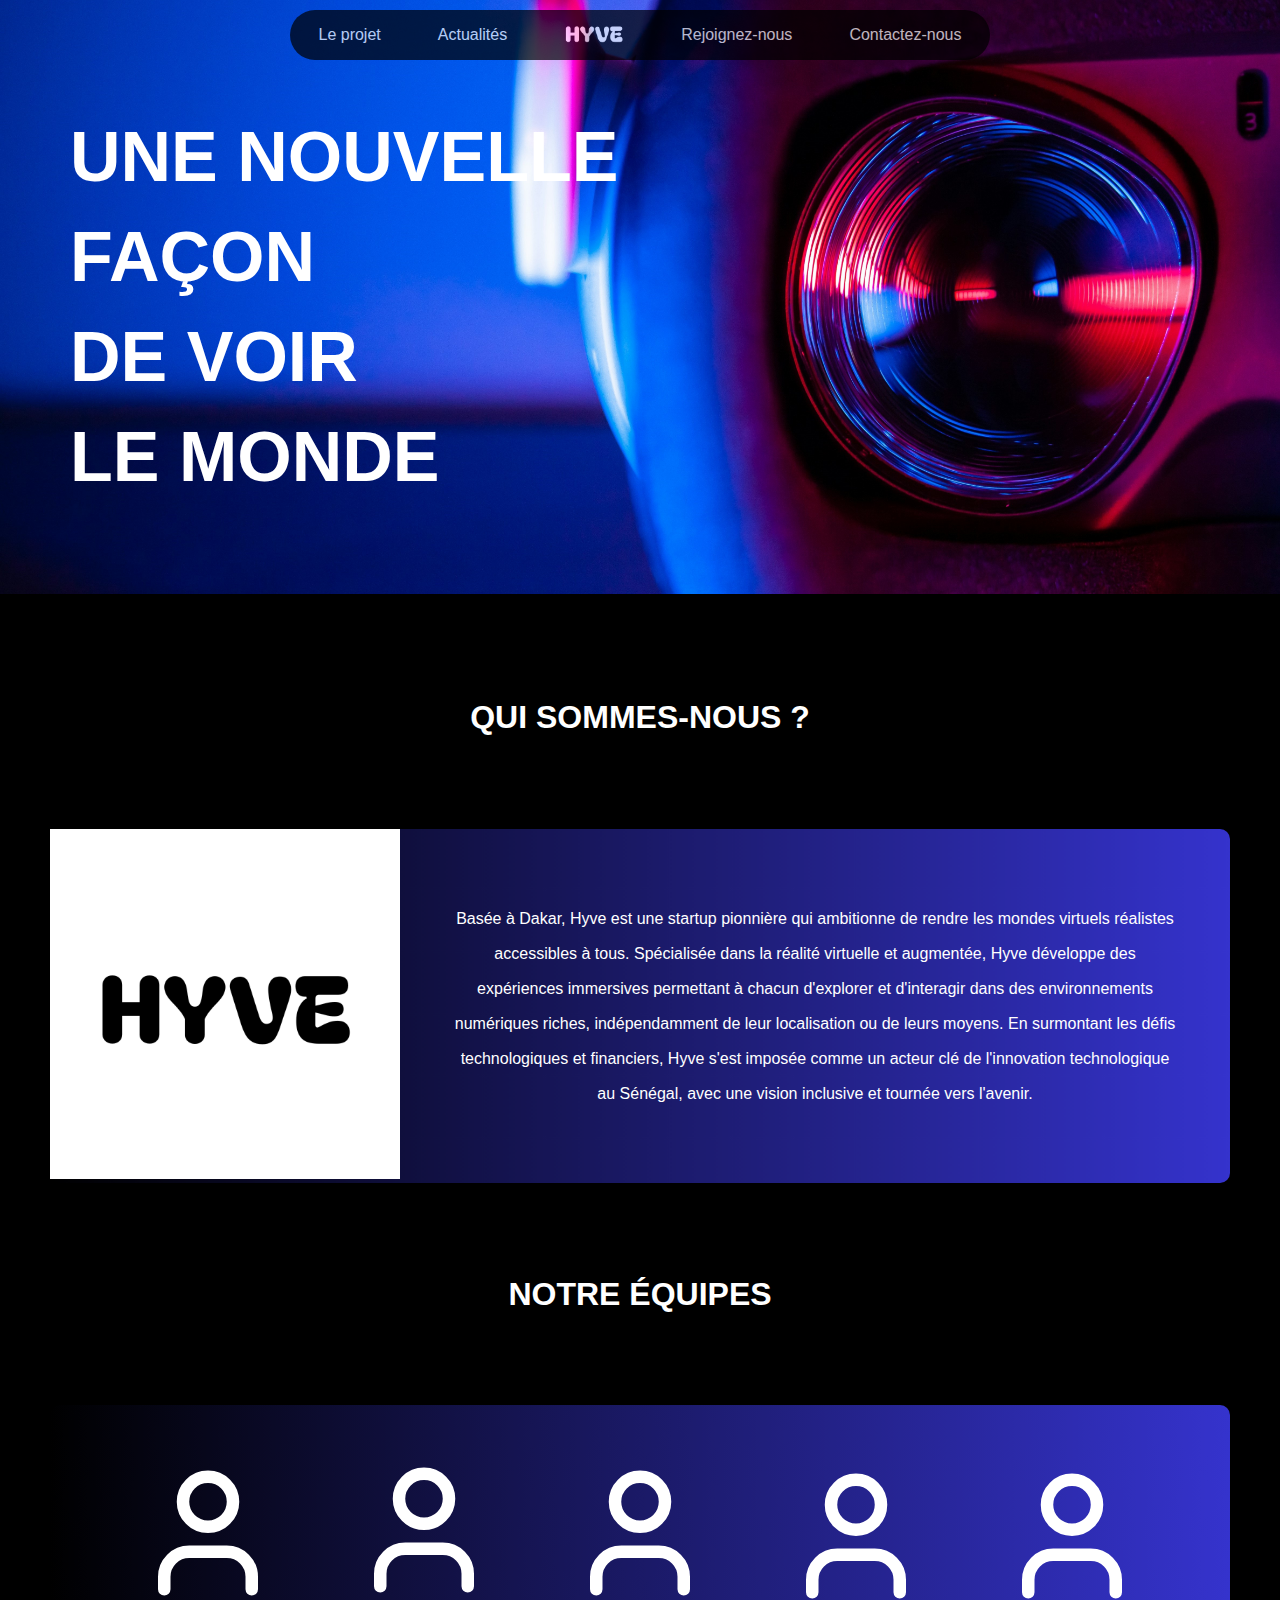
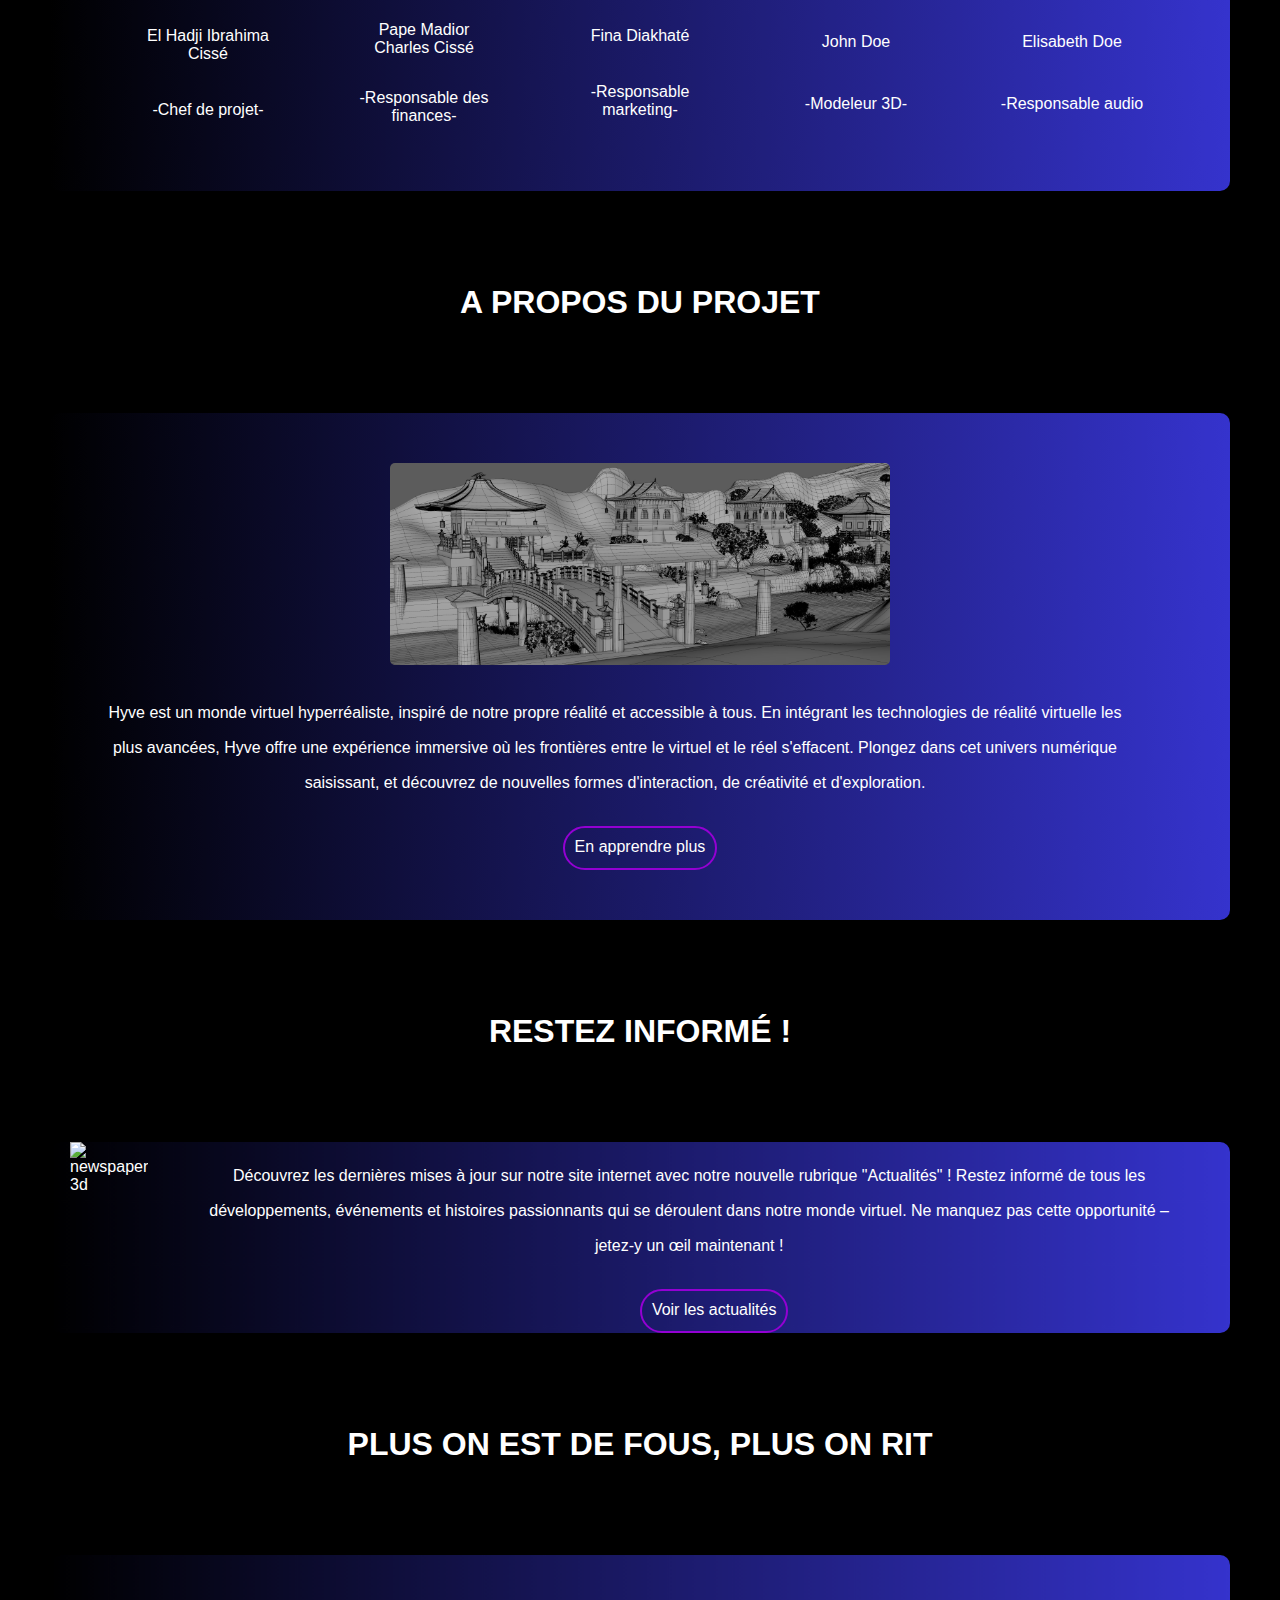
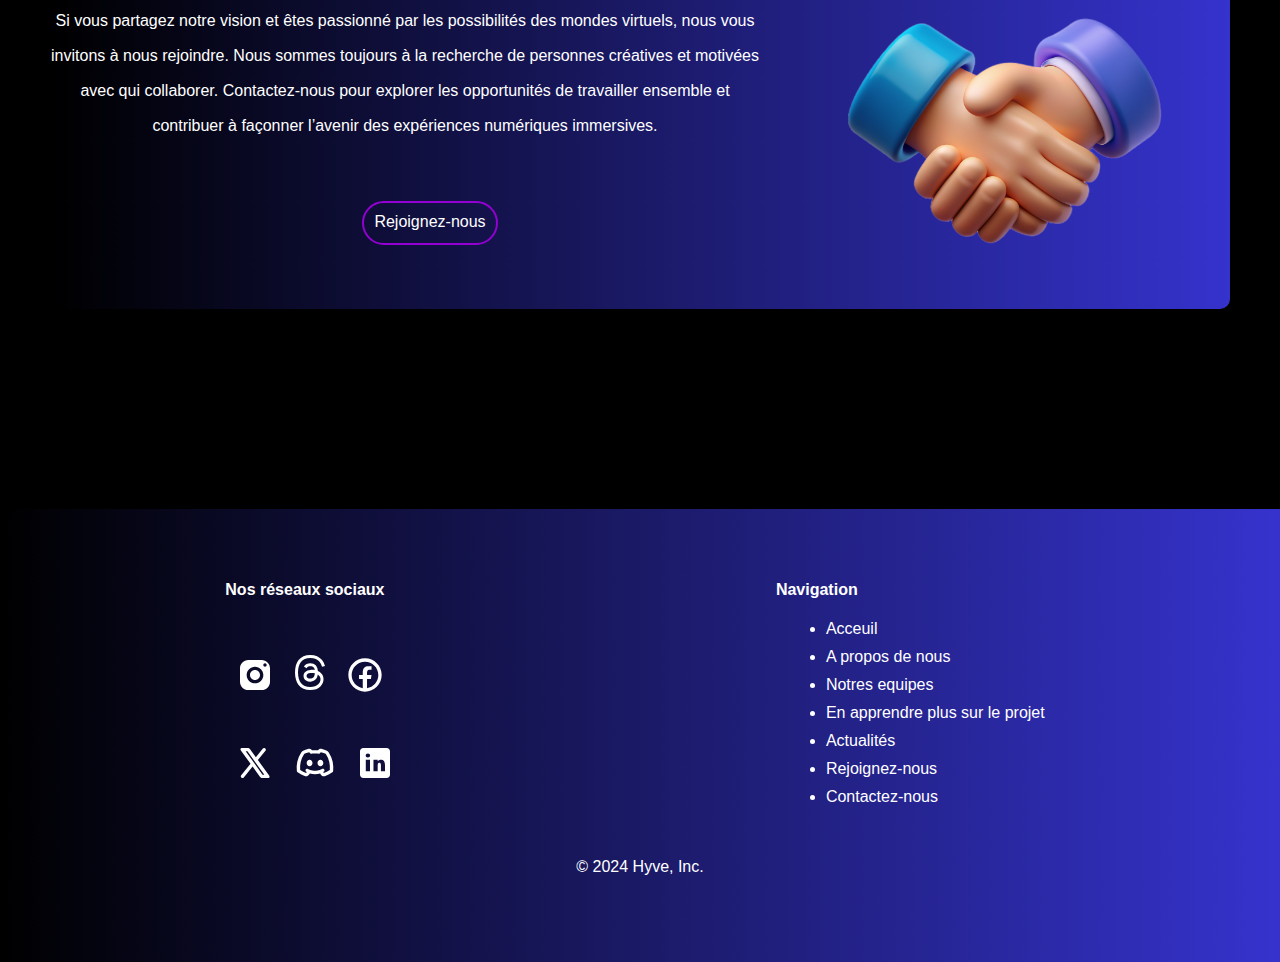
==== index.html @ 9f9e11d1 "first commit" ====
<!DOCTYPE html>
<html lang="en">
<head>
     <meta charset="UTF-8">
     <meta name="viewport" content="width=device-width, initial-scale=1.0">
     <title>Hyve</title>
     <link rel="stylesheet" href="index-style.css">
</head>
<body>
     <header>
          <div class="navbar-container">
               <nav class="navbar">
                    <a href="Projet.html">Le projet</a>
                    <a href="actualité.html">Actualités</a>
                    <img class="hyve-logo" src="img/HYVE-W.png" alt="hyve-logo">
                    <a href="join.html">Rejoignez-nous</a>
                    <a href="contact.html">Contactez-nous</a>
               </nav>
          </div>
          <div class="quote">
               <h1>UNE NOUVELLE<br>FAÇON<br>DE VOIR<br>LE MONDE</h1>
          </div>
     </header>
     <main>
          <div id="id1" class="big-title">
               <h4>QUI SOMMES-NOUS ?</h4>
          </div>
          <div class="first-article-container">
               <div>
                    <img class="article-image" src="img/HYVE-wb.png" alt="hyve-logo">
               </div>
               <div class="paragraph-container">
                    <p class="article-paragraph">
                         Basée à Dakar, Hyve est une startup pionnière qui ambitionne de rendre les mondes virtuels réalistes accessibles à tous. Spécialisée dans la réalité virtuelle et augmentée, Hyve développe des expériences immersives permettant à chacun d'explorer et d'interagir dans des environnements numériques riches, indépendamment de leur localisation ou de leurs moyens. En surmontant les défis technologiques et financiers, Hyve s'est imposée comme un acteur clé de l'innovation technologique au Sénégal, avec une vision inclusive et tournée vers l'avenir.
                    </p>
               </div>
          </div>
          <div id="id2" class="big-title">
               <h4>NOTRE ÉQUIPES</h4>
          </div>
          <div class="second-article-container">
               <div class="profil-container">
                    <img src="img/user (1).svg" alt="profil">
                    <p>El Hadji Ibrahima Cissé</p>
                    <p>-Chef de projet-</p>
               </div>
               <div class="profil-container">
                    <img src="img/user (1).svg" alt="profil">
                    <p>Pape Madior Charles Cissé</p>
                    <p>-Responsable des finances-</p>
               </div>
               <div class="profil-container">
                    <img src="img/user (1).svg" alt="profil">
                    <p>Fina Diakhaté</p>
                    <p>-Responsable marketing-</p>
               </div>
               <div class="profil-container">
                    <img src="img/user (1).svg" alt="profil">
                    <p>John Doe</p>
                    <p>-Modeleur 3D-</p>
               </div>
               <div class="profil-container">
                    <img src="img/user (1).svg" alt="profil">
                    <p>Elisabeth Doe</p>
                    <p>-Responsable audio</p>
               </div>
          </div>
          <div class="big-title">
               <h4>A PROPOS DU PROJET</h4>
          </div>
          <div class="third-article-container">
               <div>
                    <img class="render-image" src="img/cp9c7f59.jpg" alt="illustrations rendering">
               </div>
               <div class="paragraph-container">
                    <p class="article-paragraph">
                         Hyve est un monde virtuel hyperréaliste, inspiré de notre propre réalité et accessible à tous. En intégrant les technologies de réalité virtuelle les plus avancées, Hyve offre une expérience immersive où les frontières entre le virtuel et le réel s'effacent. Plongez dans cet univers numérique saisissant, et découvrez de nouvelles formes d'interaction, de créativité et d'exploration.
                    </p>
               </div>
               <div class="button-container">
                    <a class="button" href="Projet.html">En apprendre plus</a>
               </div>
          </div>
          <div class="big-title">
               <h4>RESTEZ INFORMÉ !</h4>
          </div>
          <div class="first-article-container">
               <div>
                    <img class="fourth-article-image" src="img/vecteezy_stylized-3d-newspaper-illustration-design_10998115.png" alt="newspaper 3d">
               </div>
               <div class="second-container">
                    <div class="paragraph-container">
                         <p class="article-paragraph">
                              Découvrez les dernières mises à jour sur notre site internet avec notre nouvelle rubrique "Actualités" ! Restez informé de tous les développements, événements et histoires passionnants qui se déroulent dans notre monde virtuel. Ne manquez pas cette opportunité – jetez-y un œil maintenant !
                         </p>  
                    </div>
                    <div class="button-container">
                         <a class="button" href="">Voir les actualités</a>
                    </div>
               </div>     
          </div>
          <div class="big-title">
               <h4>PLUS ON EST DE FOUS, PLUS ON RIT</h4>
          </div>
          <div class="first-article-container">
               <div class="second-container">
                    <div class="paragraph-container">
                         <p class="article-paragraph">
                              Si vous partagez notre vision et êtes passionné par les possibilités des mondes virtuels, nous vous invitons à nous rejoindre. Nous sommes toujours à la recherche de personnes créatives et motivées avec qui collaborer. Contactez-nous pour explorer les opportunités de travailler ensemble et contribuer à façonner l’avenir des expériences numériques immersives.
                         </p>  
                    </div>
                    <div class="button-container">
                         <a class="button" href="">Rejoignez-nous</a>
                    </div>
               </div>
               <div>
                    <img class="fourth-article-image" src="img/vecteezy_handshake-people-3d-illustration_45686496.png" alt="greetings 3d">
               </div>
          </div>
     </main>
     <footer class="footer">
          <div class="first-footer-div">
               <div class="social">
                    <h4>Nos réseaux sociaux</h4>
                    <a href=""><img class="social-icon" src="img/icons8-instagram.svg" alt="Instagram"></a>
                    <a href=""><img class="social-icon-threads" src="img/threads-white-icon.svg" alt="Threads"></a>
                    <a href=""><img class="social-icon" src="img/icons8-facebook.svg" alt="Facebook"></a>
                    <a href=""><img class="social-icon" src="img/icons8-twitterx.svg" alt="X"></a>
                    <a href=""><img class="social-icon" src="img/icons8-discord-new.svg" alt="Discord"></a>
                    <a href=""><img class="social-icon" src="img/icons8-linkedin.svg" alt="Linkedin"></a>
               </div>
               <div class="navigation">
                    <h4>Navigation</h4>
                    <ul>
                         <li class="liste">
                              <a class="nav-link" href="index.html">Acceuil</a>
                         </li>
                         <li class="liste">
                              <a class="nav-link" href="#id1">A propos de nous</a>
                         </li>
                         <li class="liste">
                              <a class="nav-link" href="#id2">Notres equipes</a>
                         </li>
                         <li class="liste">
                              <a class="nav-link" href="Projet.html">En apprendre plus sur le projet</a>
                         </li>
                         <li class="liste">
                              <a class="nav-link" href="actualité.html">Actualités</a>
                         </li>
                         <li class="liste">
                              <a class="nav-link" href="join.html">Rejoignez-nous</a>
                         </li>
                         <li class="liste">
                              <a class="nav-link" href="contact.html">Contactez-nous</a>
                         </li>
                    </ul>
               </div>
          </div>
          <div class="second-footer-div">
               <p>© 2024 Hyve, Inc.</p>
          </div>
     </footer>
</body>
</html>
---- index-style.css ----
body{
     margin: 0px;
     box-sizing: 0px;
     background-color: black;
     color: rgb(255, 255, 255);
     font-family: Arial, Helvetica, sans-serif;
     height: 100%;
     width: 100%;
}

header{
     background-image: url(img/vr-headset.jpg);
     background-repeat: no-repeat;
     background-size: 100%;
     margin-bottom: 50px;
}

.navbar-container{
     display: flex;
     padding-top: 10px;
     justify-content: center;
     width: 100%;
     position: sticky;
     top: 0px;
     bottom: 0px;
}

.navbar{
     justify-content: center;
     justify-content: space-around;
     display: flex;
     align-items: center;
     height: 50px;
     border-radius: 50px;
     background-color: #000000;
     opacity: 0.7;
     width: 700px;
}

.navbar a{
     text-decoration: none;
     color: #ffffff;
     padding: 10px;
     border-radius: 50px;
     margin-left: 10px;
     margin-right: 10px;
}

.navbar a:hover{
     background-color: rgb(255, 255, 255);
     color: #000000;
     opacity: 0.4;
}

.hyve-logo{
     width: 80px;
     height: auto;
     margin-left: 10px;
     margin-right: 10px;
}

.quote{
     width: 1000px;
     height: 500px;
     line-height: 100px;
     font-size: 35px;
     margin-left: 70px;
     color: white;
}

.big-title{
     width: 100%;
     display: flex;
     justify-content: center;
     font-weight: bolder;
     font-size: xx-large;
}

.first-article-container{
     margin: 50px;
     border-radius: 10px;
     background-image: url(img/degrade-bleu.png);
     background-size: 100%;
     display: flex;
}


.article-image{
     margin-right: 50px;
     width: 350px;
     height: 350px;
}

.article-paragraph{
     text-align: center;
     line-height: 35px;
     font-size: medium;
     color: #ffffff;
     margin-right: 50px;
}

.paragraph-container{
     display: flex;
     flex-wrap: wrap;
     justify-content: center;
     align-items: center;
}

.second-article-container{
     margin: 50px;
     padding: 50px;
     border-radius: 10px;
     background-image: url(img/degrade-bleu.png);
     background-size: 100%;
     display: flex;
     flex-wrap: wrap;
     justify-content: space-around;
}

.profil-container{
     display: flex;
     justify-content: center;
     flex-wrap: wrap;
     width: 150px;
}

.profil-container img{
     width: 200px;
}

.profil-container p{
     text-align: center;
}

.render-image{
     width: 500px;
     height: auto;
     border-radius: 5px;
     margin-bottom: 10px;
}

.third-article-container{
     margin: 50px;
     padding: 50px;
     border-radius: 10px;
     background-image: url(img/degrade-bleu.png);
     background-size: 100%;
     display: flex;
     justify-content: center;
     flex-wrap: wrap;
}

.button{
    padding: 10px;
    border-radius: 50px;
    border: solid;
    border-width: 2px;
    border-color: darkviolet;
    color: white;
    text-decoration: none; 
    height: 20px;
}

.button:hover{
     background-color: #000000;
     opacity: 0.7;
}

.button-container{
     margin-top: 10px;
     width: 100%;
     display: flex;
     justify-content: center;
}

.fourth-article-image{
     margin-right: 50px;
     width: 350px;
     height: 350px;
     margin-left: 20px;  
}

.second-container{
     display: flex;
     flex-wrap: wrap;
}

.footer{
     background-image: url(img/degrade-bleu.png);
     background-size: 100%;
     margin-top: 200px;
     padding: 50px; 
}

.first-footer-div{
     display: flex;
     justify-content: center;
     justify-content: space-around;
}

.second-footer-div{
     display: flex;
     justify-content: center;
     margin: 20px;
}

.social{
     width: 200px;
     display: flex;
     flex-wrap: wrap;
}

.social-icon{
     width: 40px;
     margin: 10px;
}

.social-icon-threads{
     width: 30px;
     margin: 10px;
}

.nav-link{
     text-decoration: none;
     color: white;
}

.nav-link:hover{
     color: gray;
}

.liste{
     margin: 10px;
}

@keyframes apparition {
     0% {
         opacity: 0;
         transform: translateY(100%);
     }
     100% {
         opacity: 1;
         transform: translateY(0);
     }
 }
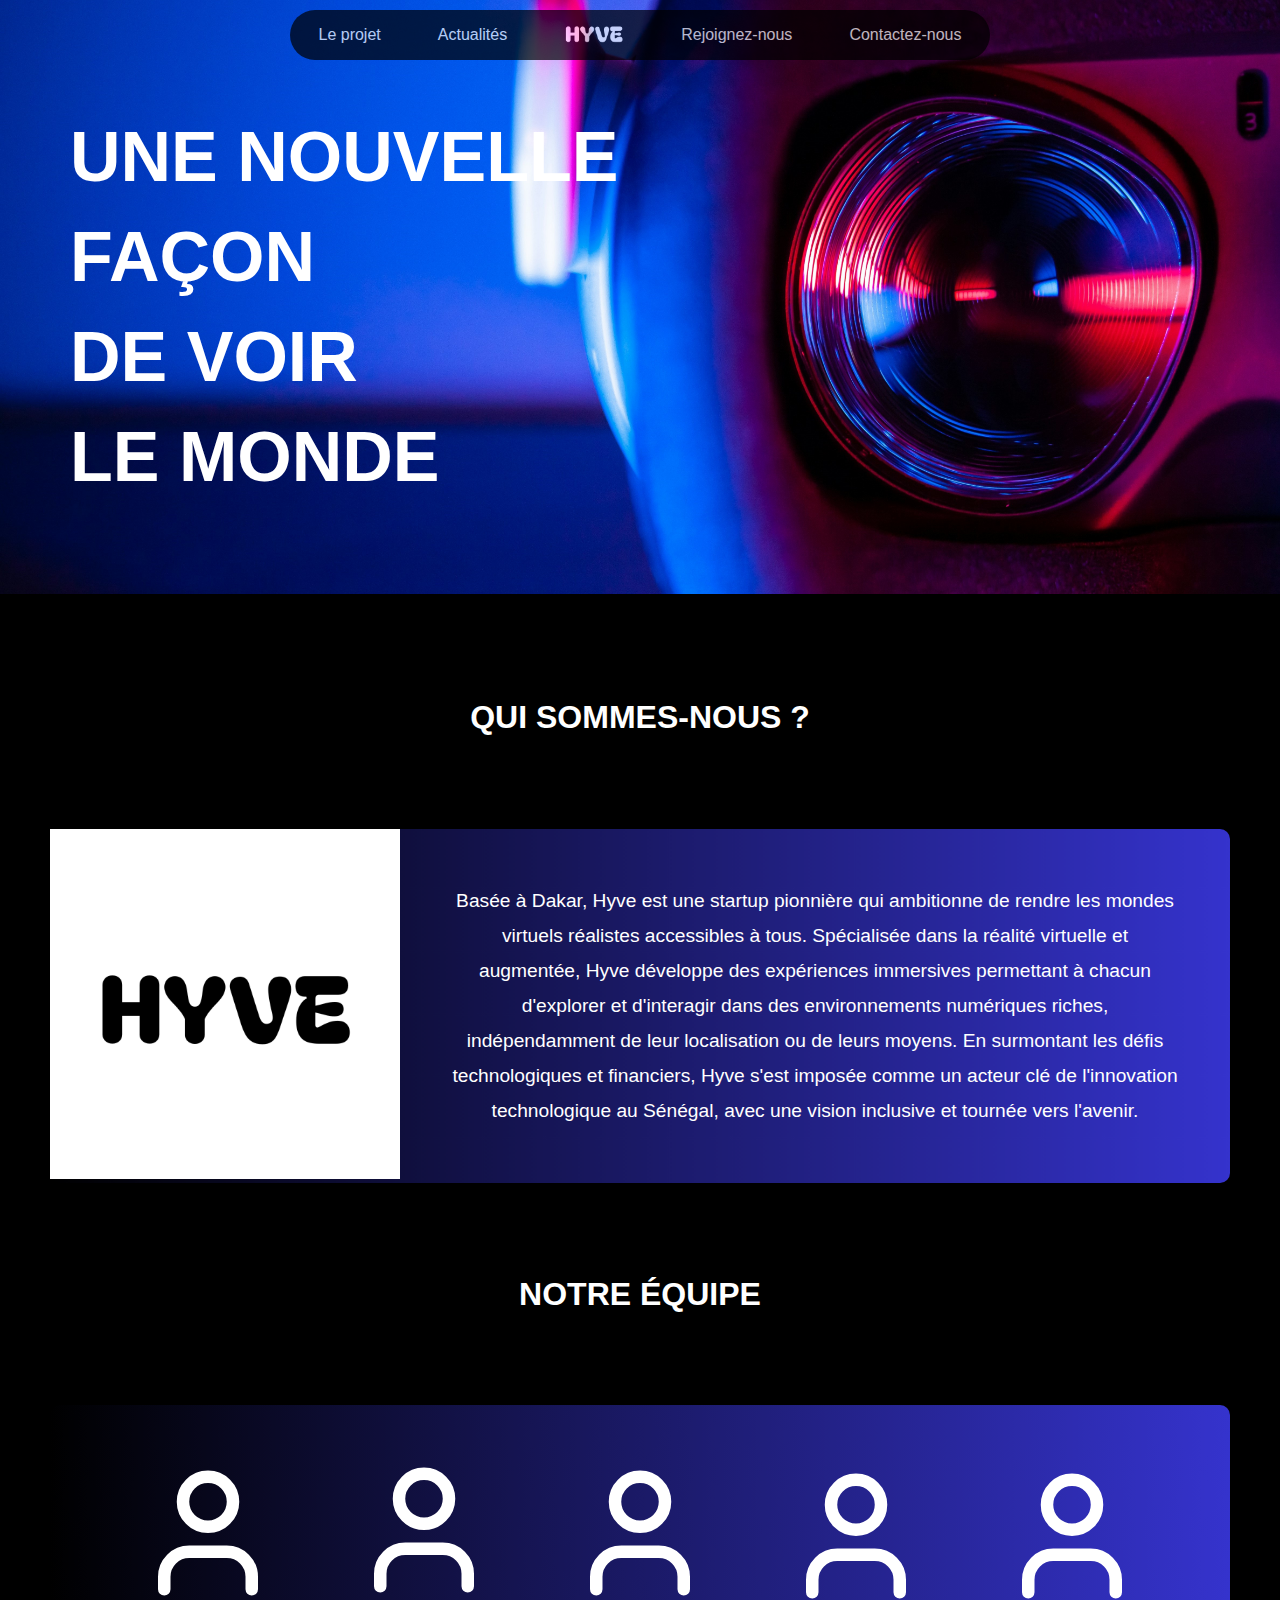
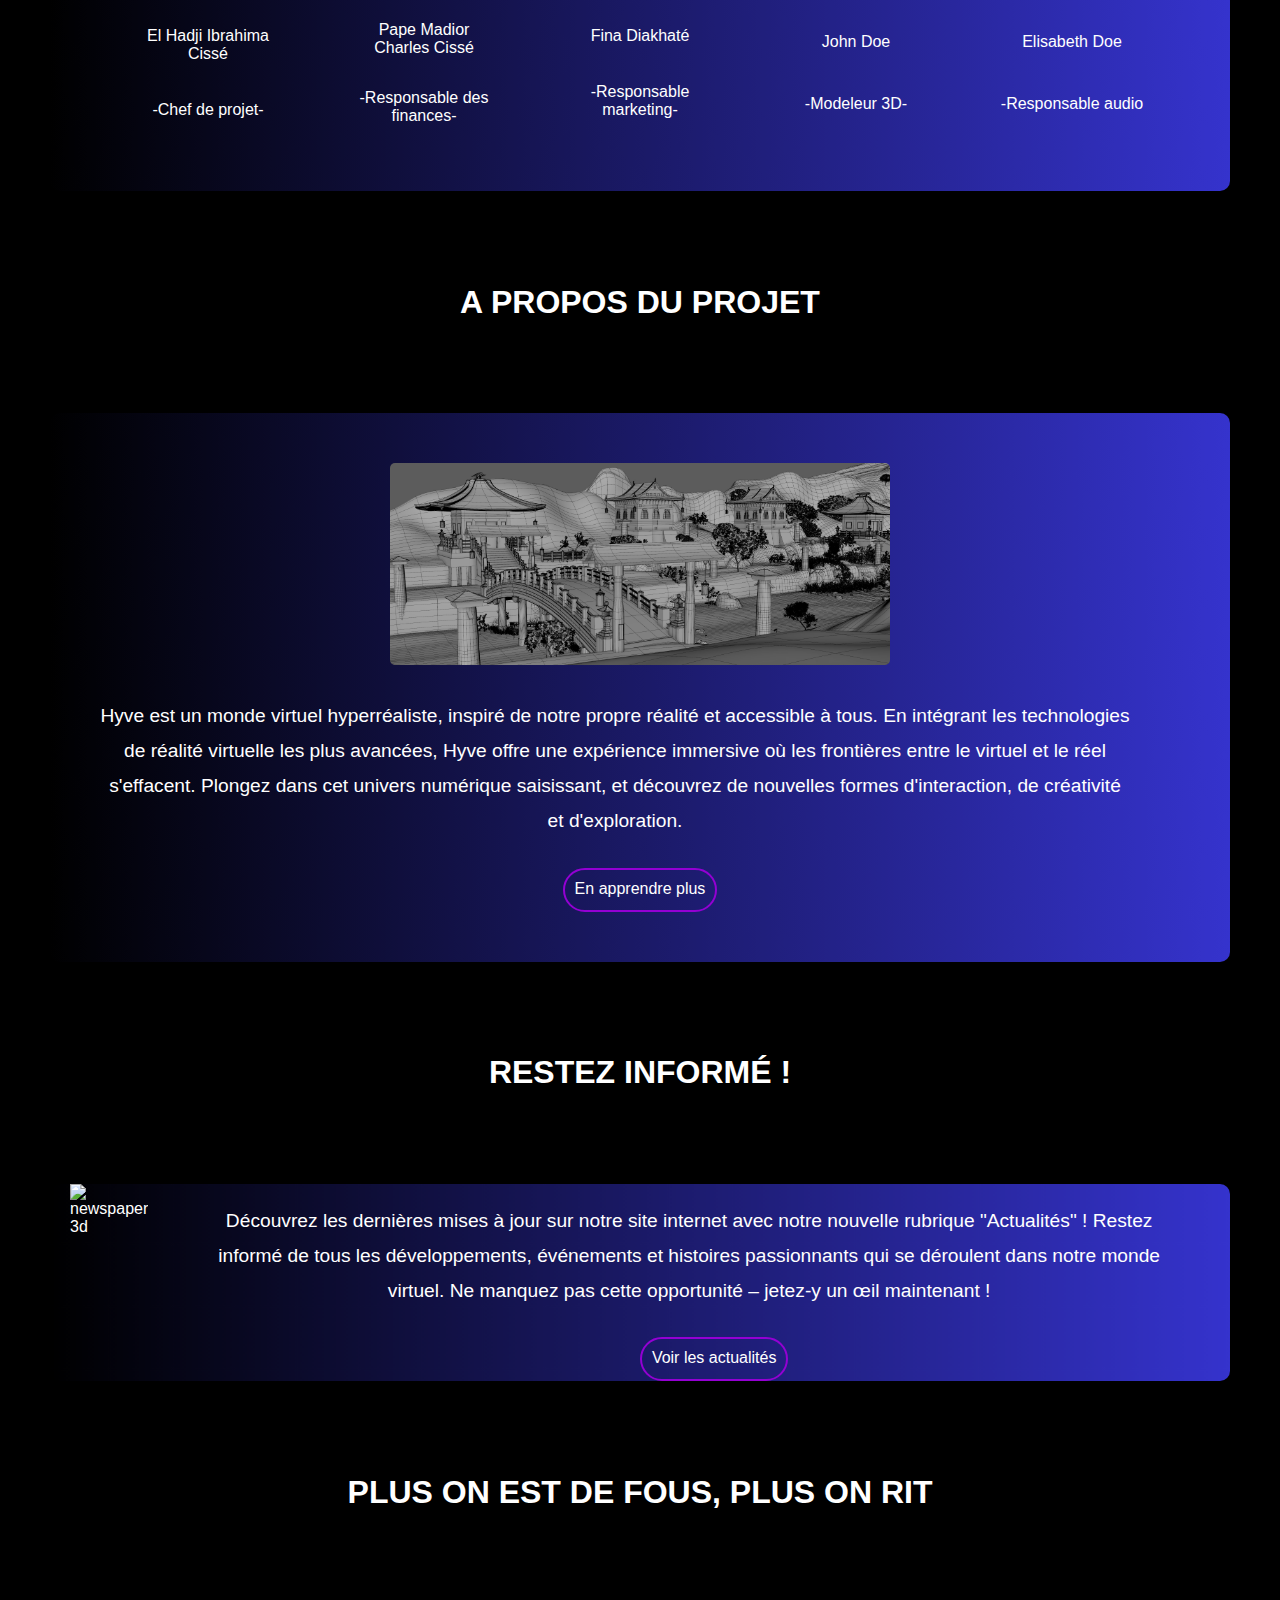
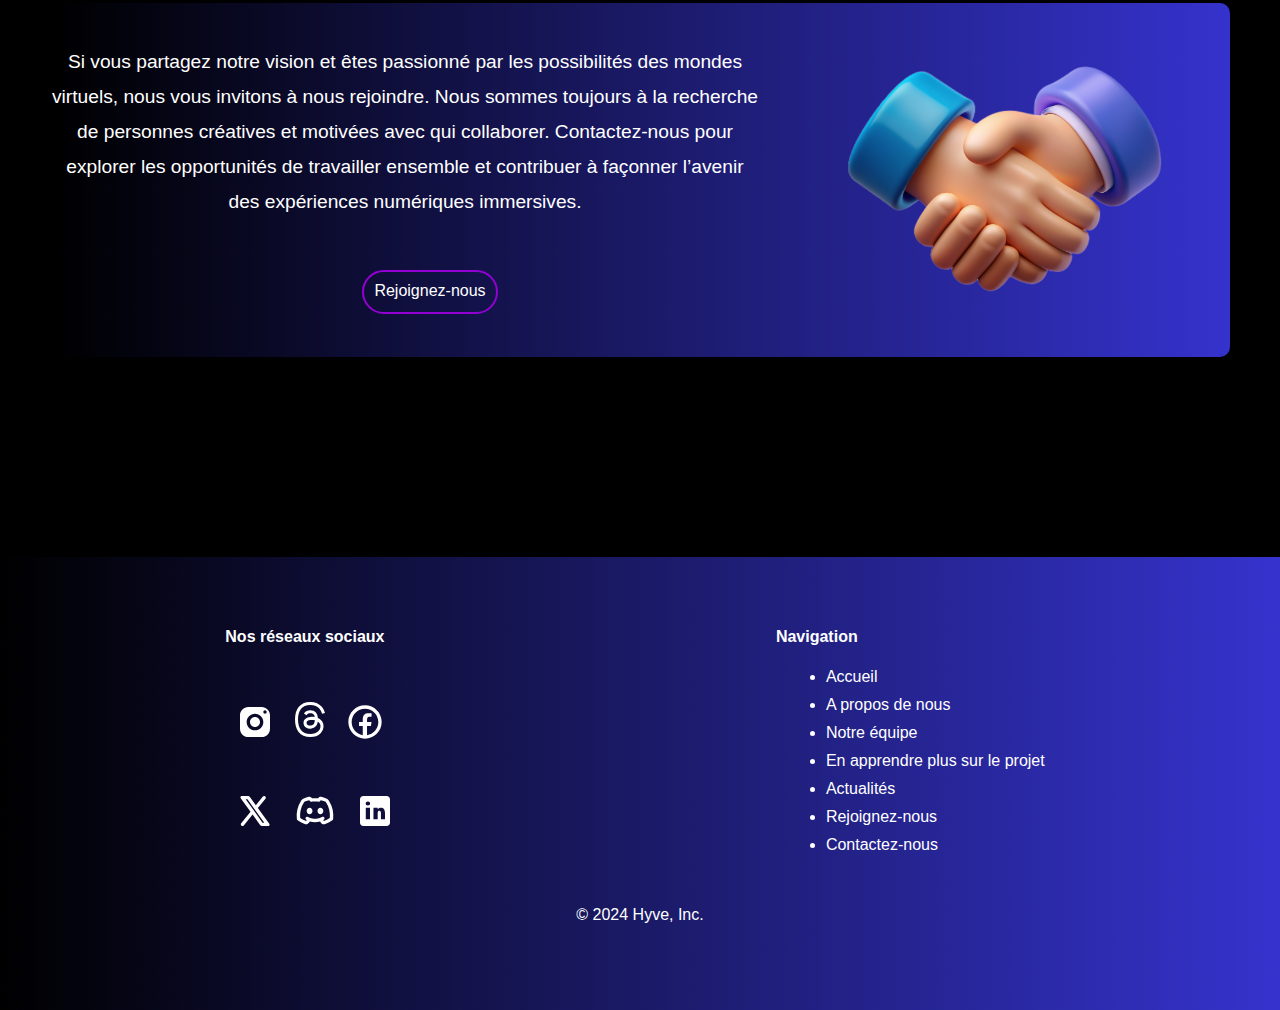
==== commit ba83d503: "ortographe" ====
--- a/index.html
+++ b/index.html
@@ -3,8 +3,9 @@
 <head>
      <meta charset="UTF-8">
      <meta name="viewport" content="width=device-width, initial-scale=1.0">
-     <title>Hyve</title>
+     <title>HYVE</title>
      <link rel="stylesheet" href="index-style.css">
+     <link rel="shortcut icon" href="img/HYVE-favicon.png" type="image/png">
 </head>
 <body>
      <header>
@@ -13,9 +14,19 @@
                     <a href="Projet.html">Le projet</a>
                     <a href="actualité.html">Actualités</a>
                     <img class="hyve-logo" src="img/HYVE-W.png" alt="hyve-logo">
-                    <a href="join.html">Rejoignez-nous</a>
-                    <a href="contact.html">Contactez-nous</a>
+                    <a href="contact.html#join">Rejoignez-nous</a>
+                    <a href="contact.html#contact">Contactez-nous</a>
                </nav>
+          </div>
+          <input type="checkbox" id="toggleSidebar" class="toggle-sidebar">
+          <label for="toggleSidebar" class="open-btn"><img src="img/menu.svg"></label>  
+          <div class="sidebar">
+               <label for="toggleSidebar" class="close-btn"><img src="img/x (1).svg"></label>
+               <img class="hyve-logo" src="img/HYVE-W.png" alt="hyve-logo">
+               <a href="Projet.html">Le projet</a>
+               <a href="actualité.html">Actualités</a>
+               <a href="contact.html#join">Rejoignez-nous</a>
+               <a href="contact.html#contact">Contactez-nous</a>
           </div>
           <div class="quote">
                <h1>UNE NOUVELLE<br>FAÇON<br>DE VOIR<br>LE MONDE</h1>
@@ -36,7 +47,7 @@
                </div>
           </div>
           <div id="id2" class="big-title">
-               <h4>NOTRE ÉQUIPES</h4>
+               <h4>NOTRE ÉQUIPE</h4>
           </div>
           <div class="second-article-container">
                <div class="profil-container">
@@ -95,7 +106,7 @@
                          </p>  
                     </div>
                     <div class="button-container">
-                         <a class="button" href="">Voir les actualités</a>
+                         <a class="button" href="actualité.html">Voir les actualités</a>
                     </div>
                </div>     
           </div>
@@ -110,7 +121,7 @@
                          </p>  
                     </div>
                     <div class="button-container">
-                         <a class="button" href="">Rejoignez-nous</a>
+                         <a class="button" href="contact.html#join">Rejoignez-nous</a>
                     </div>
                </div>
                <div>
@@ -133,13 +144,13 @@
                     <h4>Navigation</h4>
                     <ul>
                          <li class="liste">
-                              <a class="nav-link" href="index.html">Acceuil</a>
+                              <a class="nav-link" href="index.html">Accueil</a>
                          </li>
                          <li class="liste">
                               <a class="nav-link" href="#id1">A propos de nous</a>
                          </li>
                          <li class="liste">
-                              <a class="nav-link" href="#id2">Notres equipes</a>
+                              <a class="nav-link" href="#id2">Notre équipe</a>
                          </li>
                          <li class="liste">
                               <a class="nav-link" href="Projet.html">En apprendre plus sur le projet</a>
@@ -148,10 +159,10 @@
                               <a class="nav-link" href="actualité.html">Actualités</a>
                          </li>
                          <li class="liste">
-                              <a class="nav-link" href="join.html">Rejoignez-nous</a>
+                              <a class="nav-link" href="contact.html#join">Rejoignez-nous</a>
                          </li>
                          <li class="liste">
-                              <a class="nav-link" href="contact.html">Contactez-nous</a>
+                              <a class="nav-link" href="contact.html#contact">Contactez-nous</a>
                          </li>
                     </ul>
                </div>
--- a/index-style.css
+++ b/index-style.css
@@ -1,6 +1,6 @@
-body{
+html,body {
      margin: 0px;
-     box-sizing: 0px;
+     box-sizing: border-box;
      background-color: black;
      color: rgb(255, 255, 255);
      font-family: Arial, Helvetica, sans-serif;
@@ -8,14 +8,14 @@
      width: 100%;
 }
 
-header{
+header {
      background-image: url(img/vr-headset.jpg);
      background-repeat: no-repeat;
      background-size: 100%;
      margin-bottom: 50px;
 }
 
-.navbar-container{
+.navbar-container {
      display: flex;
      padding-top: 10px;
      justify-content: center;
@@ -25,7 +25,7 @@
      bottom: 0px;
 }
 
-.navbar{
+.navbar {
      justify-content: center;
      justify-content: space-around;
      display: flex;
@@ -37,7 +37,7 @@
      width: 700px;
 }
 
-.navbar a{
+.navbar a {
      text-decoration: none;
      color: #ffffff;
      padding: 10px;
@@ -46,21 +46,69 @@
      margin-right: 10px;
 }
 
-.navbar a:hover{
-     background-color: rgb(255, 255, 255);
+.navbar a:hover {
+     background-color: rgba(255, 255, 255, 0.7);
      color: #000000;
-     opacity: 0.4;
-}
-
-.hyve-logo{
+}
+
+.toggle-sidebar {
+     display: none;
+}
+
+.sidebar {
+     position: fixed;
+     top: 0;
+     left: -250px;
+     width: 250px;
+     height: 100%;
+     background-color: rgba(0, 0, 0, 1);
+     z-index: 1;
+     color: #ffffff;
+     padding-top: 60px;
+     transition: left 0.3s ease-in-out;
+}
+
+.sidebar img.hyve-logo {
+     display: block;
+     margin: 0 auto 20px;
+     width: 80%;
+}
+
+.sidebar a {
+     padding: 10px 15px;
+     text-decoration: none;
+     font-size: 18px;
+     color: white;
+     display: block;
+}
+
+
+.close-btn {
+     position: absolute;
+     top: 10px;
+     right: 25px;
+}
+
+.open-btn {
+     background-color: rgba(255, 255, 255, 0);
+     display: none;
+     margin: 0px;
+     margin-left: 10px;
+     padding-top: 10px;
+}
+
+.toggle-sidebar:checked ~ .sidebar {
+     left: 0;
+}
+
+.hyve-logo {
      width: 80px;
      height: auto;
      margin-left: 10px;
      margin-right: 10px;
 }
 
-.quote{
-     width: 1000px;
+.quote {
      height: 500px;
      line-height: 100px;
      font-size: 35px;
@@ -68,7 +116,7 @@
      color: white;
 }
 
-.big-title{
+.big-title {
      width: 100%;
      display: flex;
      justify-content: center;
@@ -76,7 +124,7 @@
      font-size: xx-large;
 }
 
-.first-article-container{
+.first-article-container {
      margin: 50px;
      border-radius: 10px;
      background-image: url(img/degrade-bleu.png);
@@ -85,28 +133,28 @@
 }
 
 
-.article-image{
+.article-image {
      margin-right: 50px;
      width: 350px;
      height: 350px;
 }
 
-.article-paragraph{
+.article-paragraph {
      text-align: center;
      line-height: 35px;
-     font-size: medium;
      color: #ffffff;
      margin-right: 50px;
-}
-
-.paragraph-container{
+     font-size: larger;
+}
+
+.paragraph-container {
      display: flex;
      flex-wrap: wrap;
      justify-content: center;
      align-items: center;
 }
 
-.second-article-container{
+.second-article-container {
      margin: 50px;
      padding: 50px;
      border-radius: 10px;
@@ -117,29 +165,29 @@
      justify-content: space-around;
 }
 
-.profil-container{
+.profil-container {
      display: flex;
      justify-content: center;
      flex-wrap: wrap;
      width: 150px;
 }
 
-.profil-container img{
+.profil-container img {
      width: 200px;
 }
 
-.profil-container p{
+.profil-container p {
      text-align: center;
 }
 
-.render-image{
+.render-image {
      width: 500px;
      height: auto;
      border-radius: 5px;
      margin-bottom: 10px;
 }
 
-.third-article-container{
+.third-article-container {
      margin: 50px;
      padding: 50px;
      border-radius: 10px;
@@ -150,96 +198,240 @@
      flex-wrap: wrap;
 }
 
-.button{
-    padding: 10px;
-    border-radius: 50px;
-    border: solid;
-    border-width: 2px;
-    border-color: darkviolet;
-    color: white;
-    text-decoration: none; 
-    height: 20px;
-}
-
-.button:hover{
+.button {
+     padding: 10px;
+     border-radius: 50px;
+     border: solid;
+     border-width: 2px;
+     border-color: darkviolet;
+     color: white;
+     text-decoration: none;
+     height: 20px;
+}
+
+.button:hover {
      background-color: #000000;
      opacity: 0.7;
 }
 
-.button-container{
+.button-container {
      margin-top: 10px;
      width: 100%;
      display: flex;
      justify-content: center;
 }
 
-.fourth-article-image{
+.fourth-article-image {
      margin-right: 50px;
      width: 350px;
      height: 350px;
-     margin-left: 20px;  
-}
-
-.second-container{
-     display: flex;
-     flex-wrap: wrap;
-}
-
-.footer{
+     margin-left: 20px;
+}
+
+.second-container {
+     display: flex;
+     flex-wrap: wrap;
+}
+
+.footer {
      background-image: url(img/degrade-bleu.png);
      background-size: 100%;
      margin-top: 200px;
-     padding: 50px; 
-}
-
-.first-footer-div{
-     display: flex;
-     justify-content: center;
+     padding: 50px;
+}
+
+.first-footer-div {
+     display: flex;
      justify-content: space-around;
 }
 
-.second-footer-div{
+.second-footer-div {
      display: flex;
      justify-content: center;
      margin: 20px;
 }
 
-.social{
+.social {
      width: 200px;
      display: flex;
      flex-wrap: wrap;
 }
 
-.social-icon{
+.social-icon {
      width: 40px;
      margin: 10px;
 }
 
-.social-icon-threads{
+.social-icon-threads {
      width: 30px;
      margin: 10px;
 }
 
-.nav-link{
+.nav-link {
      text-decoration: none;
      color: white;
 }
 
-.nav-link:hover{
+.nav-link:hover {
      color: gray;
 }
 
-.liste{
+.liste {
      margin: 10px;
 }
 
-@keyframes apparition {
-     0% {
-         opacity: 0;
-         transform: translateY(100%);
-     }
-     100% {
-         opacity: 1;
-         transform: translateY(0);
-     }
- }+
+@media (max-width: 1024px) {
+     .quote {
+          height: 350px;
+          line-height: 75px;
+          margin-left: 70px;
+          color: white;
+     }
+
+     header {
+          margin-bottom: 0px;
+     }
+
+     .article-paragraph{
+          font-size: larger;
+     }
+}
+
+@media (max-width: 900px) {
+     .quote {
+          height: 275px;
+          line-height: 60px;
+          font-size: 20px;
+          margin-left: 70px;
+          color: white;
+     }
+
+     .first-article-container {
+          display: flex;
+          flex-wrap: wrap;
+          justify-content: center;
+          padding: 20px;
+          margin: 25px;
+     }
+
+     .second-article-container {
+          padding: 20px;
+          margin: 25px;
+     }
+
+     .third-article-container {
+          padding: 20px;
+          margin: 20px;
+     }
+
+     .article-paragraph {
+          margin-right: 0px;
+          font-size: larger;
+     }
+
+     .first-footer-div {
+          margin-left: 100px;
+     }
+}
+
+@media (max-width: 450px) {
+     .render-image {
+          width: 250px;
+     }
+
+     .navbar-container{
+          display: none;
+     }
+
+     .quote {
+          line-height: 35px;
+          font-size: 13px;
+          margin-left: 20px;
+          height: 150px;
+     }
+     .quote h1{
+          margin-top: 0px;
+     }
+
+     .open-btn {
+          display: block;
+     }
+
+     .sidebar {
+          left: -250px;
+     }
+
+     .first-article-container {
+          margin: 10px;
+     }
+
+     .article-image{
+          width: 250px;
+          height: 250px;
+          margin-left: 50px ;
+     }
+
+     .second-article-container{
+          margin: 10px ;
+     }
+
+     .big-title{
+          font-size: larger;
+     }
+
+     .profil-container img{
+          width: 100px;
+     }
+
+     .fourth-article-image{
+          width: 250px;
+          height: 250px;
+          margin-left:50px ;
+     }
+
+     .first-footer-div{
+          display: block;
+          margin-left: 50px;
+     }
+
+     .footer{
+          margin-top: 100px;
+     }
+
+     .article-paragraph{
+          font-size: large;
+     }
+}
+
+@media (max-width:350px){
+     .quote{
+          line-height: 25px;
+          font-size: 12px;
+          margin-left: 20px;
+          height: 125px;
+     }
+
+     .fourth-article-image{
+          width: 200px;
+          height: 200px;
+     }
+
+     .first-footer-div{
+          margin-left: 25px;
+     }
+
+     .article-image{
+          margin: 0px;
+          width: 200px;
+          height: 200px;
+     }
+
+     .big-title{
+          font-size: small;
+     }
+
+     .article-paragraph{
+          font-size: large;
+     }
+}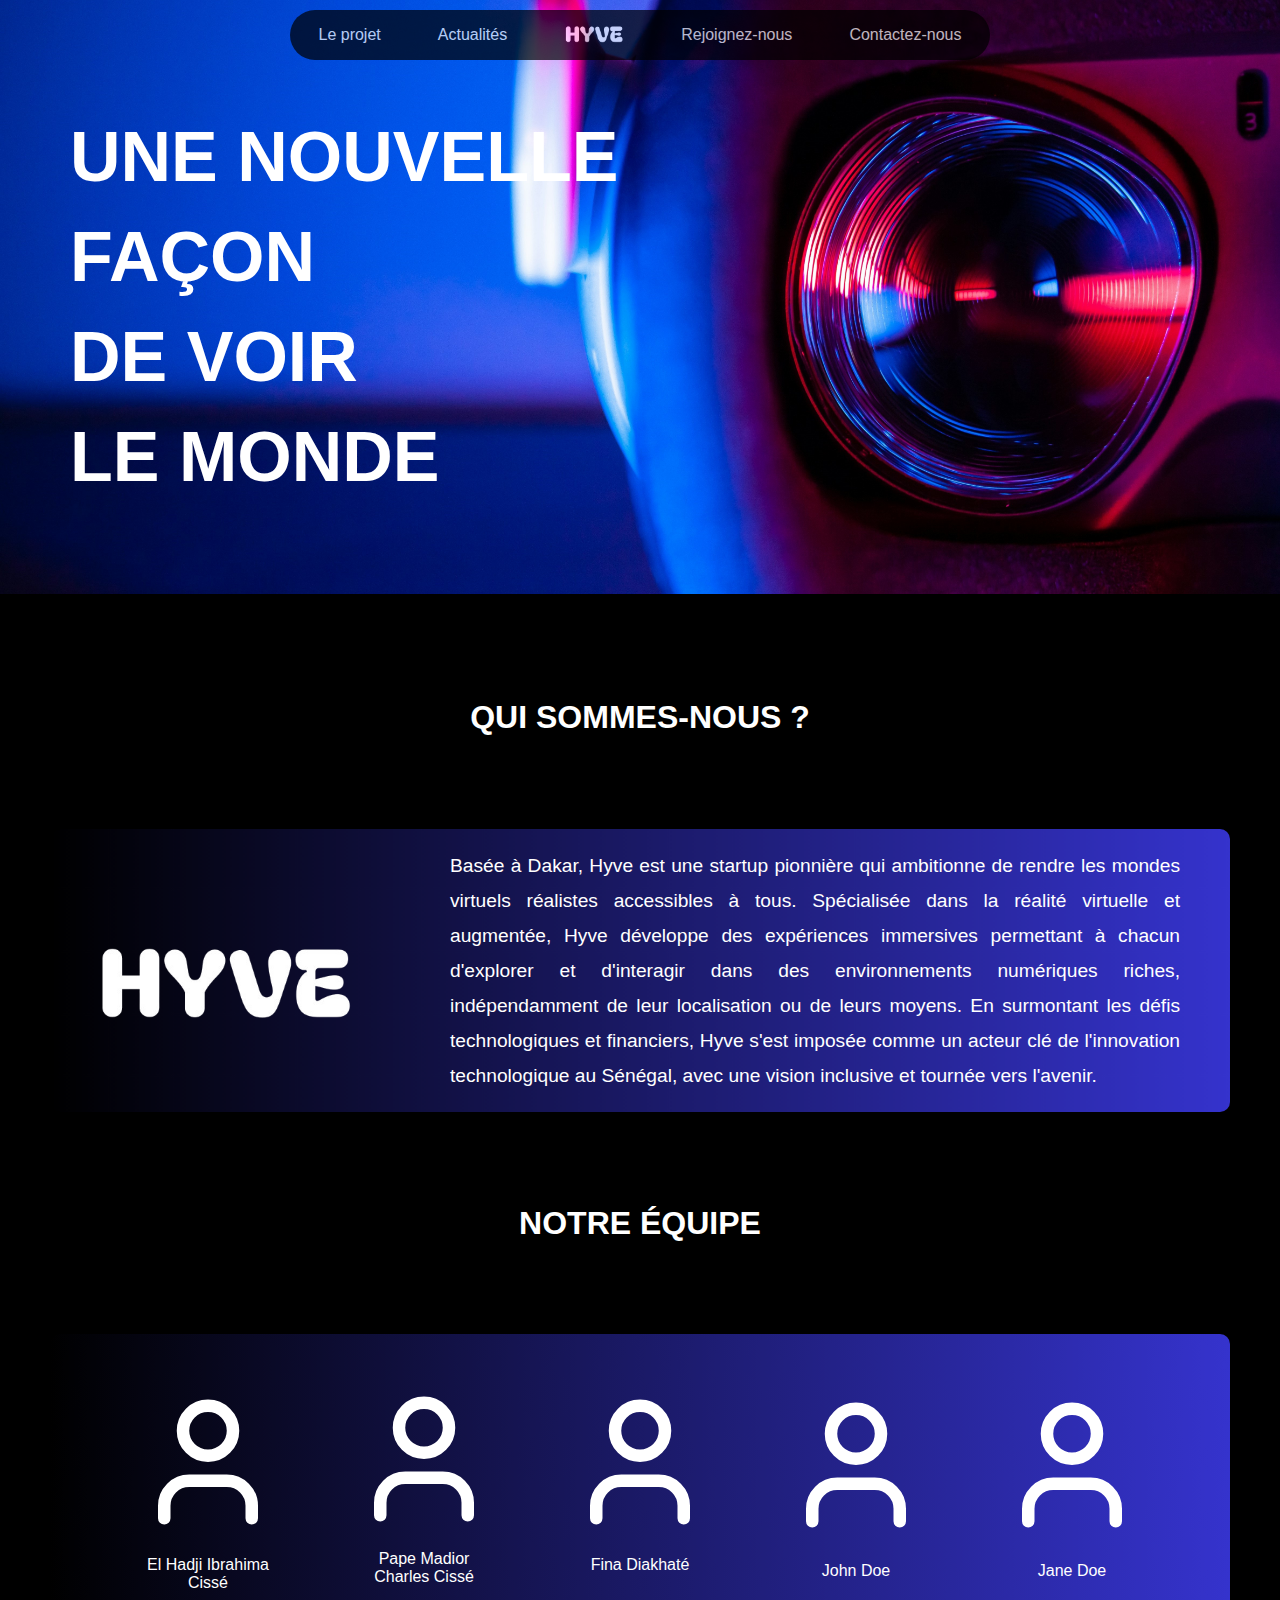
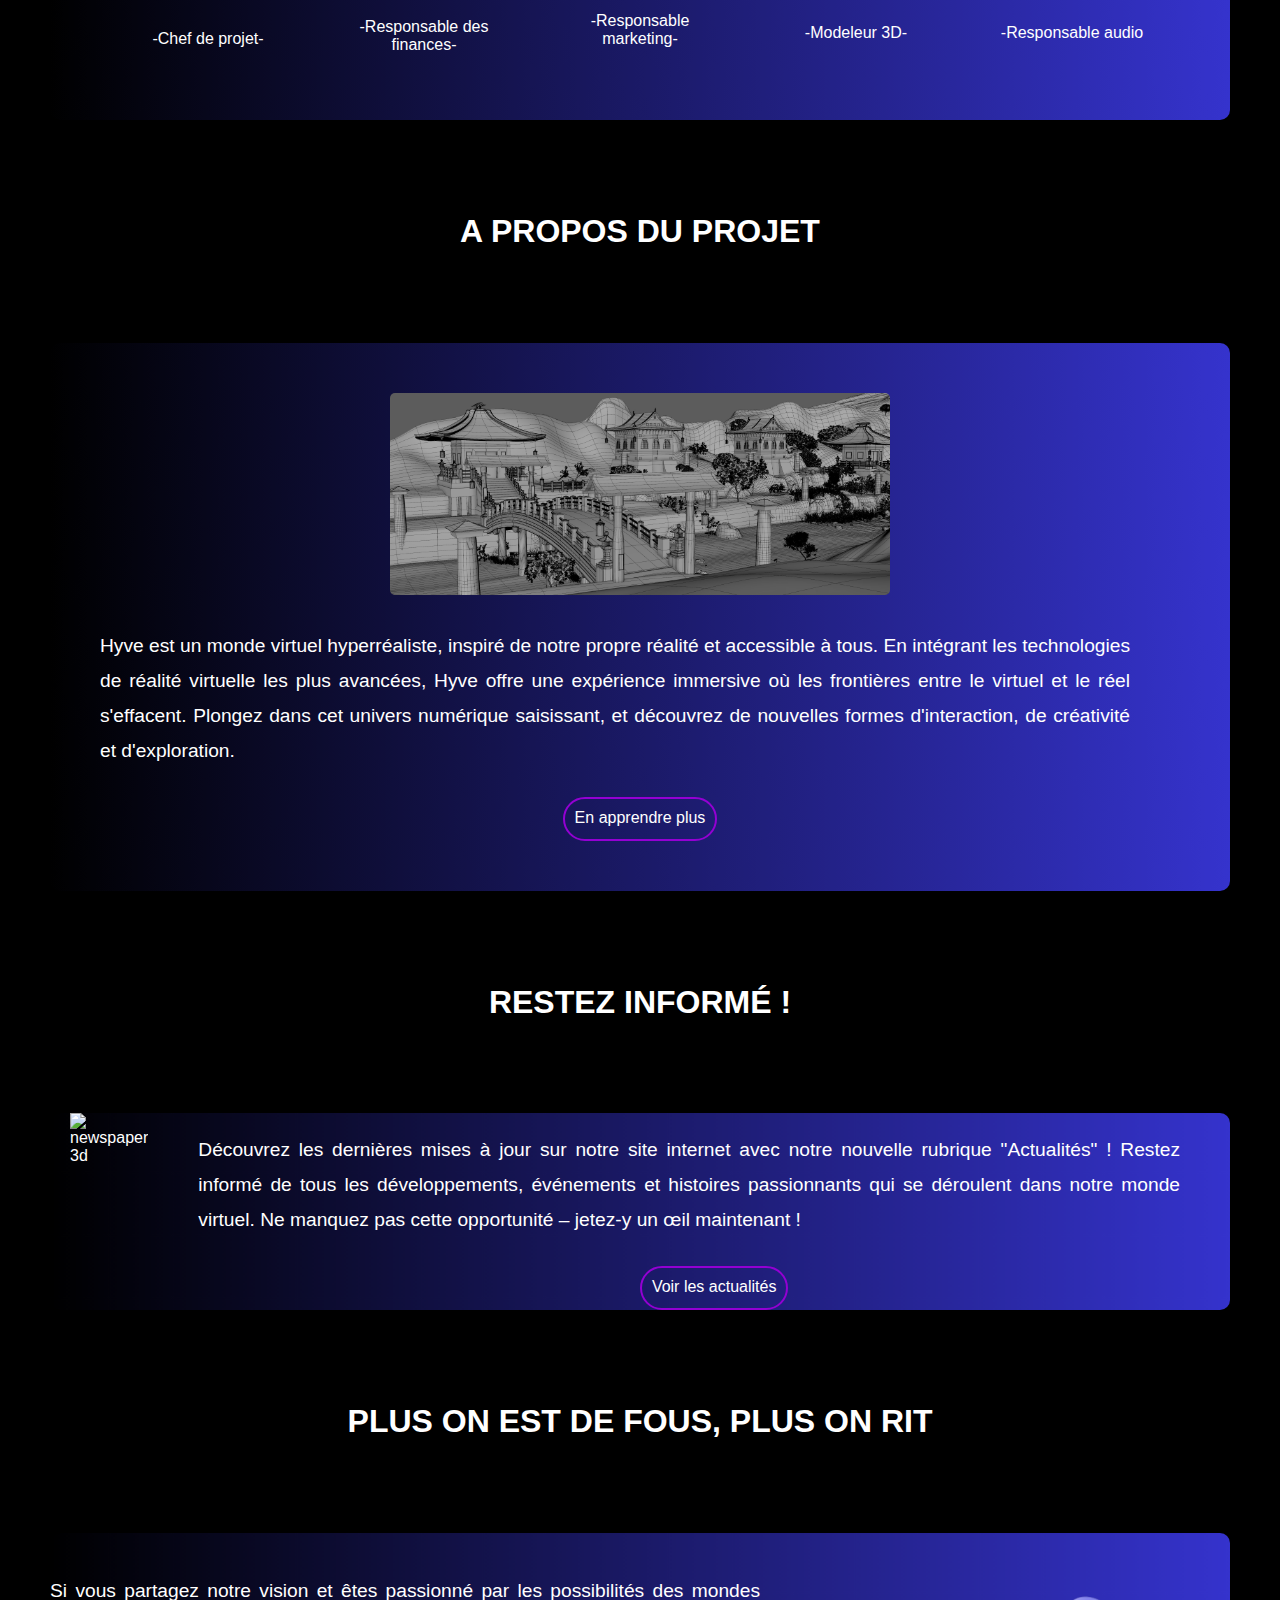
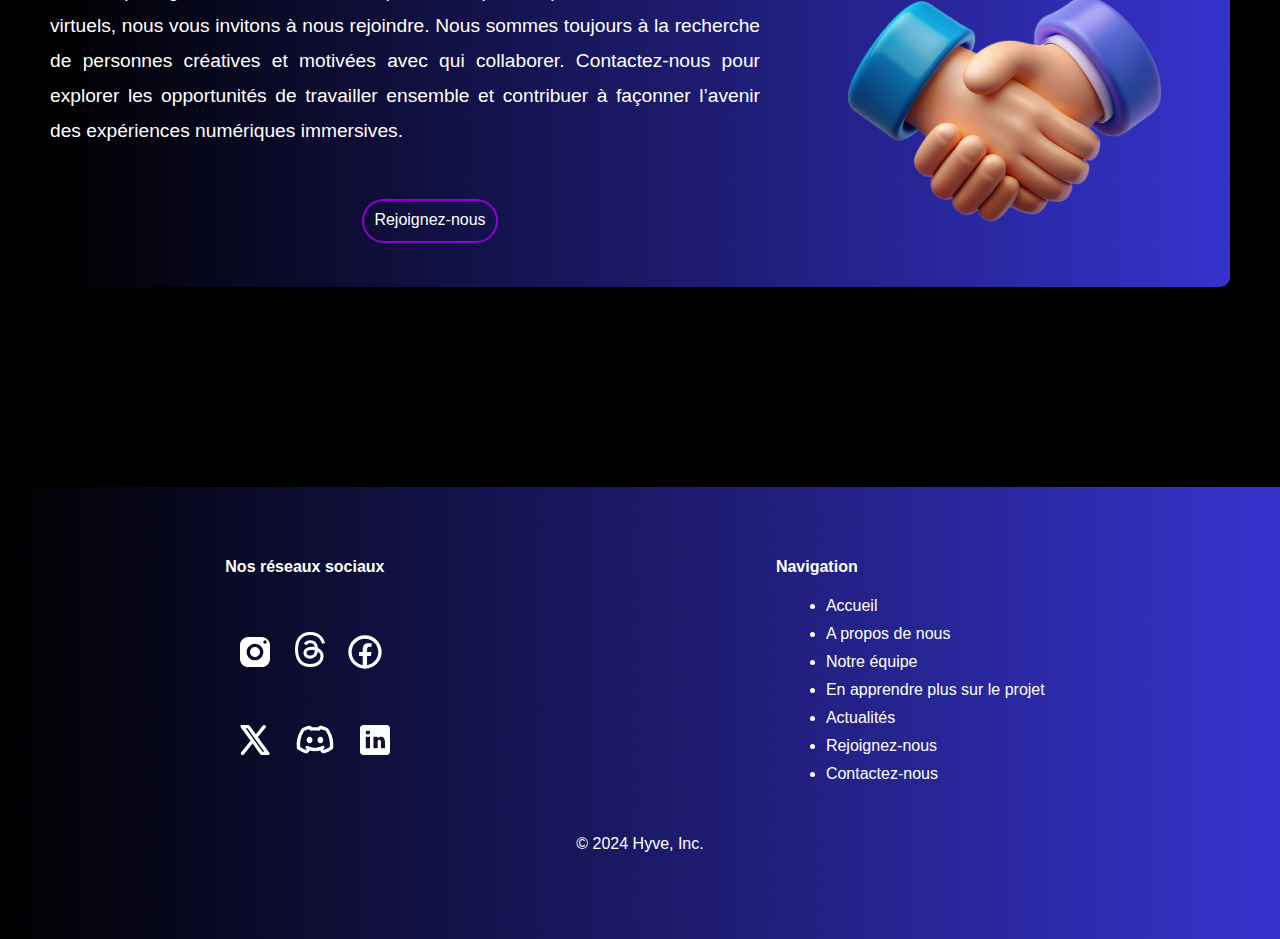
==== commit 0c31a4d8: "added js for the sidebar" ====
--- a/index.html
+++ b/index.html
@@ -14,19 +14,18 @@
                     <a href="Projet.html">Le projet</a>
                     <a href="actualité.html">Actualités</a>
                     <img class="hyve-logo" src="img/HYVE-W.png" alt="hyve-logo">
-                    <a href="contact.html#join">Rejoignez-nous</a>
-                    <a href="contact.html#contact">Contactez-nous</a>
+                    <a href="rejoindre.html">Rejoignez-nous</a>
+                    <a href="contact.html">Contactez-nous</a>
                </nav>
           </div>
-          <input type="checkbox" id="toggleSidebar" class="toggle-sidebar">
-          <label for="toggleSidebar" class="open-btn"><img src="img/menu.svg"></label>  
-          <div class="sidebar">
-               <label for="toggleSidebar" class="close-btn"><img src="img/x (1).svg"></label>
+          <label id="toggleSidebar" class="open-btn"><img src="img/menu (1).svg"></label>  
+          <div class="sidebar" id="sidebar">
+               <label id="close-btn" class="close-btn"><img src="img/x (1).svg"></label>
                <img class="hyve-logo" src="img/HYVE-W.png" alt="hyve-logo">
                <a href="Projet.html">Le projet</a>
                <a href="actualité.html">Actualités</a>
-               <a href="contact.html#join">Rejoignez-nous</a>
-               <a href="contact.html#contact">Contactez-nous</a>
+               <a href="rejoindre.html">Rejoignez-nous</a>
+               <a href="contact.html">Contactez-nous</a>
           </div>
           <div class="quote">
                <h1>UNE NOUVELLE<br>FAÇON<br>DE VOIR<br>LE MONDE</h1>
@@ -38,7 +37,7 @@
           </div>
           <div class="first-article-container">
                <div>
-                    <img class="article-image" src="img/HYVE-wb.png" alt="hyve-logo">
+                    <img class="article-image" src="img/HYVE-W.png" alt="hyve-logo">
                </div>
                <div class="paragraph-container">
                     <p class="article-paragraph">
@@ -72,7 +71,7 @@
                </div>
                <div class="profil-container">
                     <img src="img/user (1).svg" alt="profil">
-                    <p>Elisabeth Doe</p>
+                    <p>Jane Doe</p>
                     <p>-Responsable audio</p>
                </div>
           </div>
@@ -159,10 +158,10 @@
                               <a class="nav-link" href="actualité.html">Actualités</a>
                          </li>
                          <li class="liste">
-                              <a class="nav-link" href="contact.html#join">Rejoignez-nous</a>
+                              <a class="nav-link" href="rejoindre.html">Rejoignez-nous</a>
                          </li>
                          <li class="liste">
-                              <a class="nav-link" href="contact.html#contact">Contactez-nous</a>
+                              <a class="nav-link" href="contact.html">Contactez-nous</a>
                          </li>
                     </ul>
                </div>
@@ -172,4 +171,5 @@
           </div>
      </footer>
 </body>
+     <script src="script.js"></script>
 </html>--- a/index-style.css
+++ b/index-style.css
@@ -22,7 +22,6 @@
      width: 100%;
      position: sticky;
      top: 0px;
-     bottom: 0px;
 }
 
 .navbar {
@@ -97,10 +96,6 @@
      padding-top: 10px;
 }
 
-.toggle-sidebar:checked ~ .sidebar {
-     left: 0;
-}
-
 .hyve-logo {
      width: 80px;
      height: auto;
@@ -135,12 +130,13 @@
 
 .article-image {
      margin-right: 50px;
+     margin-top: 70px;
      width: 350px;
-     height: 350px;
+     height: auto;
 }
 
 .article-paragraph {
-     text-align: center;
+     text-align: justify;
      line-height: 35px;
      color: #ffffff;
      margin-right: 50px;
@@ -337,7 +333,7 @@
 
 @media (max-width: 450px) {
      .render-image {
-          width: 250px;
+          width: 300px;
      }
 
      .navbar-container{
@@ -368,8 +364,9 @@
 
      .article-image{
           width: 250px;
-          height: 250px;
+          height: auto;
           margin-left: 50px ;
+          margin-top: 10px;
      }
 
      .second-article-container{
